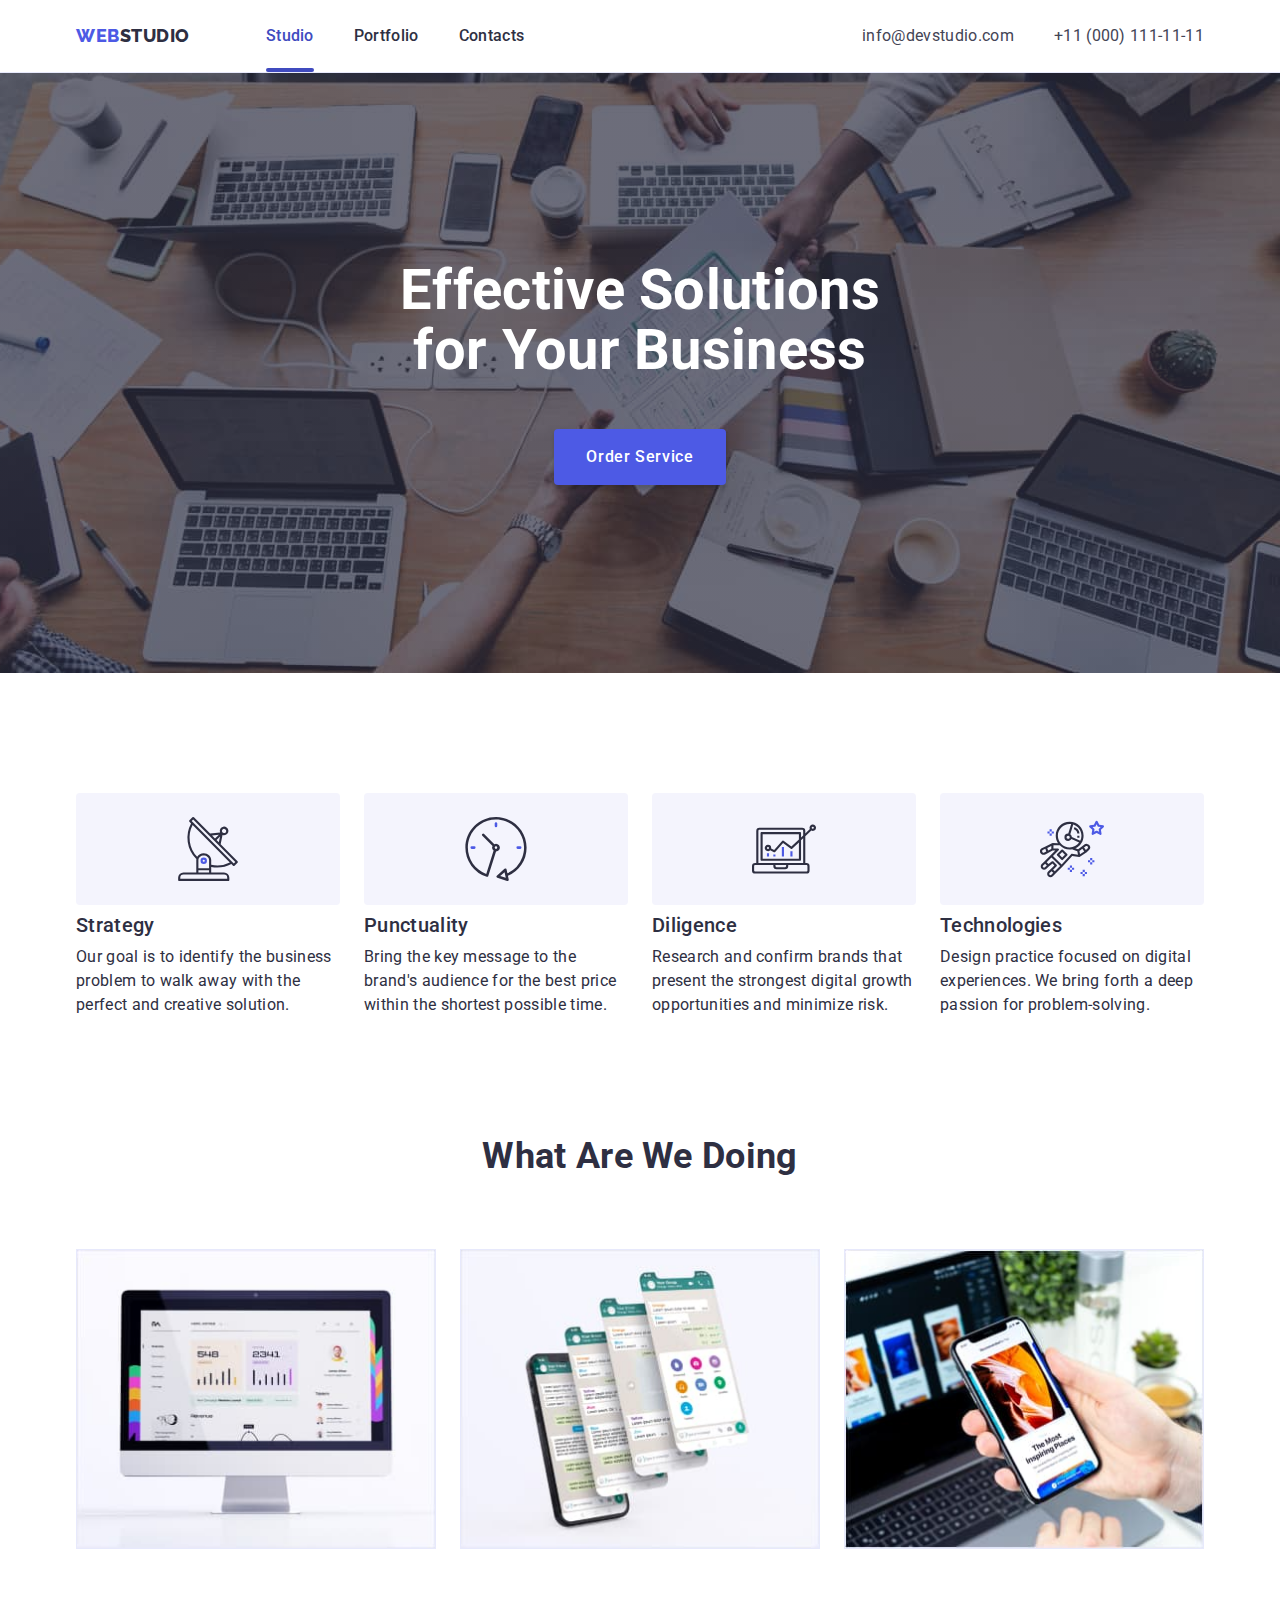
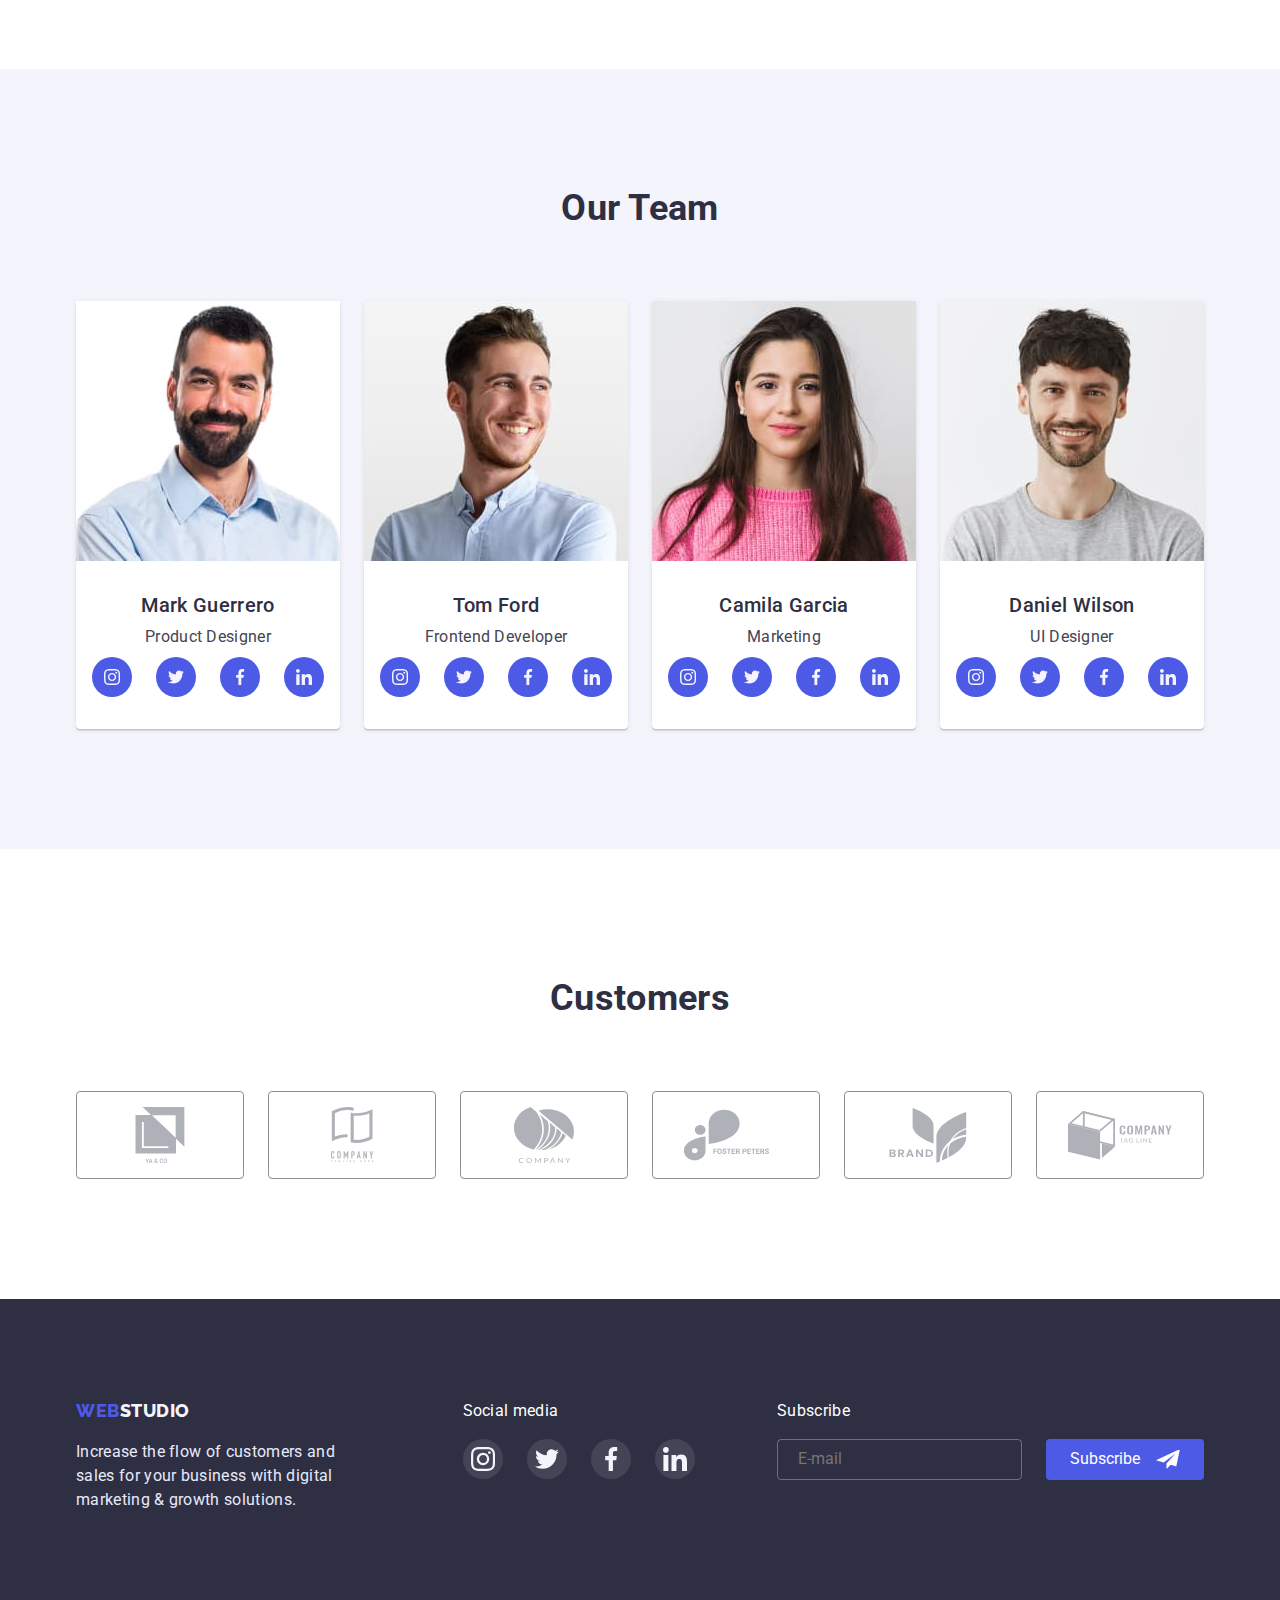
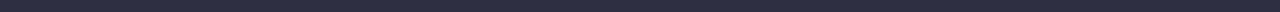
==== index.html @ 774b3bda "add work 6" ====
<!DOCTYPE html>
<html lang="en">
  <head>
    <meta charset="UTF-8" />
    <meta http-equiv="X-UA-Compatible" content="IE=edge" />
    <meta name="viewport" content="width=device-width, initial-scale=1.0" />

    <title>WebStudio</title>

    <link rel="preconnect" href="https://fonts.googleapis.com" />
    <link rel="preconnect" href="https://fonts.gstatic.com" crossorigin />
    <link
      href="https://fonts.googleapis.com/css2?family=Raleway:wght@800&family=Roboto:wght@400;500;700;900&display=swap"
      rel="stylesheet"
    />
    <link
      rel="stylesheet"
      href="https://cdnjs.cloudflare.com/ajax/libs/modern-normalize/1.1.0/modern-normalize.min.css"
    />

    <link rel="stylesheet" href="./css/styles.css" />
  </head>

  <body>
    <!--header-->
    <header class="header-page">
      <div class="container navi">
        <nav class="header-nav">
          <a href="./index.html" class="logo-studio"
            ><span class="logo-web">Web</span>Studio
          </a>

          <ul class="list-cast navigation">
            <li class="nav-item">
              <a href="./index.html" class="site-nav current">Studio</a>
            </li>
            <li class="nav-item">
              <a href="./portfolio.html" class="site-nav">Portfolio</a>
            </li>
            <li class="nav-item"><a href="#" class="site-nav">Contacts</a></li>
          </ul>
        </nav>
        <address class="nav-adress">
          <ul class="list-cast navigation">
            <li class="nav-adress">
              <a href="mailto:info@devstudio.com" class="email-tell"
                >info@devstudio.com</a
              >
            </li>
            <li class="nav-adress">
              <a href="tel:+110001111111" class="email-tell"
                >+11 (000) 111-11-11</a
              >
            </li>
          </ul>
        </address>
      </div>
    </header>
    <!-- Main-->
    <main>
      <!--Section 1-->
      <section class="hero">
        <div class="container">
          <h1 class="title-main-hero">
            Effective Solutions <br />
            for Your Business
          </h1>
          <button type="button" class="but-hero" data-modal-open>
            Order Service
          </button>
        </div>
      </section>

      <!--Section 2-->
      <section class="general">
        <div class="container">
          <h2 class="visually-hidden">Coment fyture</h2>
          <ul class="list-cast general-list">
            <li class="general-item icon-antenna">
              <h3 class="general-info">Strategy</h3>
              <p class="general-paragraph">
                Our goal is to identify the business problem to walk away with
                the perfect and creative solution.
              </p>
            </li>

            <li class="general-item icon-clock">
              <h3 class="general-info">Punctuality</h3>
              <p class="general-paragraph">
                Bring the key message to the brand's audience for the best price
                within the shortest possible time.
              </p>
            </li>

            <li class="general-item icon-diagram">
              <h3 class="general-info">Diligence</h3>
              <p class="general-paragraph">
                Research and confirm brands that present the strongest digital
                growth opportunities and minimize risk.
              </p>
            </li>

            <li class="general-item icon-astronaut">
              <h3 class="general-info">Technologies</h3>
              <p class="general-paragraph">
                Design practice focused on digital experiences. We bring forth a
                deep passion for problem-solving.
              </p>
            </li>
          </ul>
        </div>
      </section>

      <!--Section work 3-->
      <section class="work">
        <div class="container">
          <h2 class="title-section-work">What are we doing</h2>
          <ul class="list-cast work-img">
            <li class="work-item">
              <img
                src="./images/img1.jpg"
                class="section-work-img"
                width="360"
                height="300"
                alt="computer"
              />
            </li>

            <li class="work-item">
              <img
                src="./images/img2.jpg"
                class="section-work-img"
                width="360"
                height="300"
                alt="phone"
              />
            </li>

            <li class="work-item">
              <img
                src="./images/img3.jpg"
                class="section-work-img"
                width="360"
                height="300"
                alt="computer-phone"
              />
            </li>
          </ul>
        </div>
      </section>

      <!--Section 4-->
      <section class="team">
        <div class="container">
          <h2 class="about-team">Our Team</h2>
          <ul class="list-cast about-person">
            <li class="list-person">
              <img
                src="./images/mark.jpg"
                width="264"
                height="260"
                alt="mark"
              />
              <div class="person-name-work">
                <h3 class="title-name">Mark Guerrero</h3>
                <p class="profession">Product Designer</p>
                <ul class="list-cast social-list">
                  <li class="social-item">
                    <a href="#" class="social-link">
                      <svg class="social-icon">
                        <use
                          href="./images/symbol-defs.svg#icon-instagram"
                        ></use>
                      </svg>
                    </a>
                  </li>

                  <li class="social-item">
                    <a href="#" class="social-link">
                      <svg class="social-icon">
                        <use href="./images/symbol-defs.svg#icon-twitter"></use>
                      </svg>
                    </a>
                  </li>

                  <li class="social-item">
                    <a href="#" class="social-link">
                      <svg class="social-icon">
                        <use
                          href="./images/symbol-defs.svg#icon-facebook"
                        ></use>
                      </svg>
                    </a>
                  </li>

                  <li class="social-item">
                    <a href="#" class="social-link">
                      <svg class="social-icon">
                        <use
                          href="./images/symbol-defs.svg#icon-linkedin"
                        ></use>
                      </svg>
                    </a>
                  </li>
                </ul>
              </div>
            </li>

            <li class="list-person">
              <img src="./images/tom.jpg" width="264" height="260" alt="tom" />
              <div class="person-name-work">
                <h3 class="title-name">Tom Ford</h3>
                <p class="profession">Frontend Developer</p>
                <ul class="list-cast social-list">
                  <li class="social-item">
                    <a href="#" class="social-link">
                      <svg class="social-icon">
                        <use
                          href="./images/symbol-defs.svg#icon-instagram"
                        ></use>
                      </svg>
                    </a>
                  </li>

                  <li class="social-item">
                    <a href="#" class="social-link">
                      <svg class="social-icon">
                        <use href="./images/symbol-defs.svg#icon-twitter"></use>
                      </svg>
                    </a>
                  </li>

                  <li class="social-item">
                    <a href="#" class="social-link">
                      <svg class="social-icon">
                        <use
                          href="./images/symbol-defs.svg#icon-facebook"
                        ></use>
                      </svg>
                    </a>
                  </li>

                  <li class="social-item">
                    <a href="#" class="social-link">
                      <svg class="social-icon">
                        <use
                          href="./images/symbol-defs.svg#icon-linkedin"
                        ></use>
                      </svg>
                    </a>
                  </li>
                </ul>
              </div>
            </li>

            <li class="list-person">
              <img
                src="./images/camila.jpg"
                width="264"
                height="260"
                alt="camila"
              />
              <div class="person-name-work">
                <h3 class="title-name">Camila Garcia</h3>
                <p class="profession">Marketing</p>
                <ul class="list-cast social-list">
                  <li class="social-item">
                    <a href="#" class="social-link">
                      <svg class="social-icon">
                        <use
                          href="./images/symbol-defs.svg#icon-instagram"
                        ></use>
                      </svg>
                    </a>
                  </li>

                  <li class="social-item">
                    <a href="#" class="social-link">
                      <svg class="social-icon">
                        <use href="./images/symbol-defs.svg#icon-twitter"></use>
                      </svg>
                    </a>
                  </li>

                  <li class="social-item">
                    <a href="#" class="social-link">
                      <svg class="social-icon">
                        <use
                          href="./images/symbol-defs.svg#icon-facebook"
                        ></use>
                      </svg>
                    </a>
                  </li>

                  <li class="social-item">
                    <a href="#" class="social-link">
                      <svg class="social-icon">
                        <use
                          href="./images/symbol-defs.svg#icon-linkedin"
                        ></use>
                      </svg>
                    </a>
                  </li>
                </ul>
              </div>
            </li>

            <li class="list-person">
              <img
                src="./images/daniel.jpg"
                width="264"
                height="260"
                alt="daniel"
              />
              <div class="person-name-work">
                <h3 class="title-name">Daniel Wilson</h3>
                <p class="profession">UI Designer</p>
                <ul class="list-cast social-list">
                  <li class="social-item">
                    <a href="#" class="social-link">
                      <svg class="social-icon">
                        <use
                          href="./images/symbol-defs.svg#icon-instagram"
                        ></use>
                      </svg>
                    </a>
                  </li>

                  <li class="social-item">
                    <a href="#" class="social-link">
                      <svg class="social-icon">
                        <use href="./images/symbol-defs.svg#icon-twitter"></use>
                      </svg>
                    </a>
                  </li>

                  <li class="social-item">
                    <a href="#" class="social-link">
                      <svg class="social-icon">
                        <use
                          href="./images/symbol-defs.svg#icon-facebook"
                        ></use>
                      </svg>
                    </a>
                  </li>

                  <li class="social-item">
                    <a href="#" class="social-link">
                      <svg class="social-icon">
                        <use
                          href="./images/symbol-defs.svg#icon-linkedin"
                        ></use>
                      </svg>
                    </a>
                  </li>
                </ul>
              </div>
            </li>
          </ul>
        </div>
      </section>
      <!-- Section 5 -->
      <section class="about-customers">
        <div class="container">
          <h2 class="customers">Customers</h2>
          <ul class="list-cast customers-list">
            <li class="customers-list-item">
              <a href="#" class="customers-link">
                <svg class="customers-icon">
                  <use href="./images/symbol-defs.svg#icon-ya-co"></use>
                </svg>
              </a>
            </li>

            <li class="customers-list-item">
              <a href="#" class="customers-link">
                <svg class="customers-icon">
                  <use
                    href="./images/symbol-defs.svg#icon-company-tagline-here"
                  ></use>
                </svg>
              </a>
            </li>

            <li class="customers-list-item">
              <a href="#" class="customers-link">
                <svg class="customers-icon">
                  <use href="./images/symbol-defs.svg#icon-company"></use>
                </svg>
              </a>
            </li>

            <li class="customers-list-item">
              <a href="#" class="customers-link">
                <svg class="customers-icon">
                  <use href="./images/symbol-defs.svg#icon-foster-peters"></use>
                </svg>
              </a>
            </li>

            <li class="customers-list-item">
              <a href="#" class="customers-link">
                <svg class="customers-icon">
                  <use href="./images/symbol-defs.svg#icon-brand"></use>
                </svg>
              </a>
            </li>

            <li class="customers-list-item">
              <a href="#" class="customers-link">
                <svg class="customers-icon">
                  <use
                    href="./images/symbol-defs.svg#icon-company-tag-line"
                  ></use>
                </svg>
              </a>
            </li>
          </ul>
        </div>
      </section>
    </main>

    <!-- Foter-->
    <footer class="fon-foot">
      <div class="container container-foot">
        <div class="foot-content">
          <a href="./index.html" class="logo-studio-lihgt"
            ><span class="logo-web">Web</span>Studio</a
          >
          <p class="text-footer">
            Increase the flow of customers and sales for your business with
            digital marketing & growth solutions.
          </p>
        </div>

        <div class="social-media">
          <p class="foot-media">Social media</p>
          <ul class="list-cast social-list">
            <li class="social-item">
              <a href="#" class="social-link-foot">
                <svg class="social-icon icon-foot">
                  <use href="./images/symbol-defs.svg#icon-instagram"></use>
                </svg>
              </a>
            </li>

            <li class="social-item">
              <a href="#" class="social-link-foot">
                <svg class="social-icon icon-foot">
                  <use href="./images/symbol-defs.svg#icon-twitter"></use>
                </svg>
              </a>
            </li>

            <li class="social-item">
              <a href="#" class="social-link-foot">
                <svg class="social-icon icon-foot">
                  <use href="./images/symbol-defs.svg#icon-facebook"></use>
                </svg>
              </a>
            </li>

            <li class="social-item">
              <a href="#" class="social-link-foot">
                <svg class="social-icon icon-foot">
                  <use href="./images/symbol-defs.svg#icon-linkedin"></use>
                </svg>
              </a>
            </li>
          </ul>
        </div>
        <div class="foo-subscibe">
          <p class="foot-media">Subscribe</p>
          <form class="form-foot js-speaker-form">
            <div class="for-foot">
              <label for="mail"></label>
              <input
                type="text"
                name="Subscribe"
                id="mail"
                placeholder="E-mail"
              />
            </div>
            <button type="submit" class="but-subscribe">
              Subscribe
              <svg class="icon-subscribe">
                <use href="./images/symbol-defs.svg#icon-subscribe"></use>
              </svg>
            </button>
          </form>
          <div class="foot-button"></div>
        </div>
      </div>
    </footer>

    <!-- Modal window -->

    <div class="backdrop is-hidden" data-modal>
      <div class="modal">
        <button class="modal-close" type="button" data-modal-close>
          <svg class="icon-close" width="8px" height="8px">
            <use href="./images/symbol-defs.svg#icon-close"></use>
          </svg>
        </button>
        <p class="modal-title">Leave your contacts and we will call you back</p>
        <form class="js-speaker-form form">
          <div class="form-desing">
            <div class="form-fild">
              <label for="user-name">Name</label>
              <input
                type="text"
                name="name"
                id="user-name"
                class="form-input"
                placeholder=" "
              />
              <svg class="icon-modal" width="18px" height="24px">
                <use href="./images/symbol-defs.svg#icon-person"></use>
              </svg>
            </div>

            <div class="form-fild">
              <label for="user-phone">Phone</label>
              <input
                type="tell"
                name="tell"
                id="user-phone"
                class="form-input"
                autocomplete=""
                placeholder=" "
              />
              <svg class="icon-modal" width="18px" height="24px">
                <use href="./images/symbol-defs.svg#icon-phone"></use>
              </svg>
            </div>

            <div class="form-fild">
              <label for="user-email">Email</label>
              <input
                type="email"
                name="email"
                id="user-email"
                class="form-input"
                placeholder=" "
              />
              <svg class="icon-modal" width="18px" heigth="24px">
                <use href="./images/symbol-defs.svg#icon-email"></use>
              </svg>
            </div>

            <div class="form-fild">
              <label for="coment">Comment</label>
              <textarea
                name="coments"
                id="coment"
                rows="10"
                placeholder="Text input"
              ></textarea>
            </div>
          </div>

          <div class="chekbox-policy">
            <input
              class="checkbox"
              type="checkbox"
              name="consent-policy"
              value="css"
              id="privacy-policy"
            />
            <label class="privacy-policy-item" for="privacy-policy"
              >I accept the terms and conditions of the
              <a href="#" class="link-policy">Privacy Policy</a>
            </label>
          </div>

          <button type="submit " class="but-modal-send">Send</button>
        </form>
      </div>
    </div>

    <script src="./js/modal.js"></script>

    <script>
      (() => {
        document
          .querySelector('.js-speaker-form')
          .addEventListener('submit', e => {
            e.preventDefault();

            new FormData(e.currentTarget).forEach((value, name) =>
              console.log(`${name}: ${value}`)
            );
          });
      })();
    </script>
  </body>
</html>
---- css/styles.css ----
:root {
  /* color palitre */

  --clr-backgraund-main: #ffffff;
  --clr-primary: #2e2f42;
  --crl-secondary: #434455;
  --clr-primary-brand: #4d5ae5;
  --clr-liht: #ffffff;
  --clr-underline: rgba(0, 0, 0, 0.15);
  --clr-text-footer: #e7e9fc;
  /* secondary page */
  --clr-filtr-beck: #f4f4fd;
  --clr-bord-beck: #e7e9fc;
  --clr-hove-beck: #404bbf;
  --clr-hove-media: #31d0aa;
  --clr-icon: #afb1b8;
  --clr-gradiet-hero: rgba(46, 47, 66, 0.7);
  --clr-color-media-icon: rgba(255, 255, 255, 0.1);
  --clr-gusromer-border: #8e8f99;
  --clr-backdrop: rgba(46, 47, 66, 0.4);
  --clr-placehold: rgba(117, 117, 117, 0.5);
  --clr-label: #8e8f99;
  --clr-checkbox: #757575;
}
body {
  background-color: var(--clr-backgraund-main);
  font-family: Roboto, sans-serif;
  font-size: 16px;

  letter-spacing: 0.02em;
  line-height: 1.5;

  color: var(--clr-primary);
}
h1,
h2,
h3,
h4,
h5,
h6,
ul,
ol,
p {
  margin: 0;
  padding: 0;
}

.list-cast {
  list-style-type: none;
  flex-wrap: wrap;
}
.container {
  max-width: 1158px;
  margin-left: auto;
  margin-right: auto;
  padding-left: 15px;
  padding-right: 15px;
}
img {
  display: block;
  max-width: 100%;
  height: auto;
}

/* оформлення лого HEADER */
.header-page {
  border-bottom: 1px solid var(--clr-text-footer);
}

.header-nav {
  display: flex;
  align-items: center;
}
.navi {
  justify-content: space-between;
  display: flex;
  flex-wrap: wrap;
}

.logo-studio {
  margin-right: 76px;
  font-family: 'Raleway', sans-serif;
  font-weight: 800;
  font-size: 18px;
  line-height: 1.33;

  letter-spacing: 0.03em;

  color: var(--clr-primary);

  text-decoration-line: none;
  text-transform: uppercase;
}
.logo-web {
  color: var(--clr-primary-brand);
}
.navigation {
  display: flex;
  gap: 40px;
}

.site-nav {
  display: block;
  padding-top: 24px;
  padding-bottom: 24px;

  font-weight: 500;
  position: relative;

  color: var(--clr-primary);
  text-decoration-line: none;

  transition: color 250ms cubic-bezier(0.4, 0, 0.2, 1);
}

.site-nav:hover,
.site-nav:focus {
  color: var(--clr-hove-beck);
}

/* активна ссилка(сторінки) */

.site-nav.current {
  position: relative;
  color: var(--clr-hove-beck);
}
.site-nav.current::after {
  content: '';

  position: absolute;
  display: block;
  width: 100%;
  height: 4px;
  left: 0;
  bottom: 0;
  border-radius: 2px;
  background-color: var(--clr-hove-beck);
}

.email-tell {
  padding-top: 24px;
  padding-bottom: 24px;
  display: block;

  font-style: normal;
  color: var(--crl-secondary);
  text-decoration-line: none;

  transition: color 250ms cubic-bezier(0.4, 0, 0.2, 1);
}
.email-tell:hover,
.email-tell:focus {
  color: var(--clr-hove-beck);
}

/* Section 1 hero  */
.hero {
  padding-top: 188px;
  padding-bottom: 188px;

  max-width: 1440px;
  height: 600px;
  margin-left: auto;
  margin-right: auto;

  text-align: center;
  background-color: var(--clr-primary);
  background-image: Linear-gradient(
      to right,
      var(--clr-gradiet-hero),
      var(--clr-gradiet-hero)
    ),
    url(../images/people-office.jpg);

  background-size: cover;
  background-repeat: no-repeat;
  background-position: center;
}

.title-main-hero {
  margin-bottom: 48px;

  font-size: 56px;
  line-height: 1.07;

  color: var(--clr-liht);
}

.but-hero {
  padding: 16px 32px;

  font-family: inherit;
  font-weight: 500;
  font-size: 16px;
  line-height: 1.5;
  letter-spacing: 0.04em;
  min-width: 169px;

  color: var(--clr-liht);
  background-color: var(--clr-primary-brand);

  box-shadow: 0px 4px 4px var(--clr-underline);
  border-radius: 4px;

  border: none;
  cursor: pointer;

  transition: background-color 250ms cubic-bezier(0.4, 0, 0.2, 1);
}
.but-hero:hover,
.but-hero:focus {
  background-color: var(--clr-hove-beck);
}
/* section 2 (h2) secondary  page section 1  (h1)  */
.general {
  padding-top: 120px;
  padding-bottom: 120px;
}
.general-list {
  display: flex;
  flex-wrap: wrap;
  gap: 24px;
}
.general-item {
  flex-basis: calc((100% - 3 * 24px) / 4);
}

.general-item::before {
  content: '';
  margin-bottom: 8px;
  display: block;
  height: 112px;

  background-size: contain;
  background-repeat: no-repeat;
  background-position: center;
  border-radius: 4px;

  background-color: var(--clr-filtr-beck);
}
.icon-antenna::before {
  background-size: 64px;
  background-image: url(../images/antenna.svg);
}
.icon-clock::before {
  background-size: 64px;
  background-image: url(../images/clock.svg);
}
.icon-diagram::before {
  background-size: 64px;
  background-image: url(../images/diagram.svg);
}
.icon-astronaut::before {
  background-size: 64px;
  background-image: url(../images/astronaut.svg);
}

.visually-hidden {
  position: absolute;
  width: 1px;
  height: 1px;
  margin: -1px;
  border: 0;
  padding: 0;
  white-space: nowrap;
  clip-path: inset(100%);
  clip: rect(0 0 0 0);
  overflow: hidden;
}

.general-info {
  font-weight: 500;
  font-size: 20px;
  line-height: 1.2;

  margin: 0;
}
.general-paragraph {
  margin-top: 8px;
}
/* cection work 3  */
.work {
  padding-bottom: 120px;
}
.title-section-work {
  margin-bottom: 72px;

  font-size: 36px;
  line-height: 1.11;

  text-align: center;
  text-transform: capitalize;

  color: var(--clr-primary);
}

.work-item {
  flex-basis: calc((100% - 2 * 24px) / 3);
}
.section-work-img {
  border: 1px solid var(--clr-text-footer);
}
.work-img {
  gap: 24px;
  display: flex;
}
/* section 4 Our team */
.team {
  padding-top: 120px;
  padding-bottom: 120px;
  background-color: var(--clr-filtr-beck);
}

.list-person {
  border-radius: 0px 0px 4px 4px;
  flex-basis: calc((100% - 3 * 24px) / 4);
  background-color: var(--clr-liht);

  box-shadow: 0px 1px 6px rgba(46, 47, 66, 0.08),
    0px 1px 1px rgba(46, 47, 66, 0.16), 0px 2px 1px rgba(46, 47, 66, 0.08);
}
.about-person {
  flex-wrap: wrap;
  display: flex;
  gap: 24px;
}
.about-team {
  margin-bottom: 72px;

  font-size: 36px;
  line-height: 1.11;

  text-align: center;
  text-transform: capitalize;

  color: var(--clr-primary);
}
.person-name-work {
  padding-top: 32px;
  padding-bottom: 32px;
}
.title-name {
  margin-bottom: 8px;
  font-weight: 500;
  font-size: 20px;
  line-height: 1.2;

  text-align: center;

  color: var(--clr-primary);
}
/* social icon */
.social-list {
  display: flex;
  align-items: center;
  justify-content: center;
  gap: 24px;

  margin-top: 8px;
}
.social-item {
  width: 40px;
  height: 40px;
}

.social-link {
  display: flex;
  align-items: center;
  justify-content: center;
  width: 100%;
  height: 100%;

  background-color: var(--clr-primary-brand);
  border-radius: 50%;
  background-size: contain;
  background-position: center;

  transition: background-color 250ms cubic-bezier(0.4, 0, 0.2, 1);
}
.social-link:hover,
.social-link:focus {
  background-color: var(--clr-hove-beck);

  animation: shake 2s;
}

@keyframes shake {
  0%,
  50%,
  100% {
    transform: rotate(0deg);
  }

  10%,
  30% {
    transform: rotate(-10deg);
  }

  20%,
  40% {
    transform: rotate(10deg);
  }
}

.social-icon {
  width: 16px;
  height: 16px;
  fill: var(--clr-filtr-beck);
}

.profession {
  margin: 0;
  text-align: center;

  color: var(--crl-secondary);
}
/* Section 5 */
.about-customers {
  padding-top: 130px;
  padding-bottom: 120px;
}
.customers {
  margin-bottom: 72px;

  font-size: 36px;
  line-height: 1.11;

  text-align: center;
  text-transform: capitalize;

  color: var(--clr-primary);
}
.customers-list {
  display: flex;
  flex-wrap: wrap;
  gap: 24px;
}
.customers-list-item {
  width: 168px;
  height: 88px;
}

.customers-link {
  display: flex;
  align-items: center;
  justify-content: center;
  width: 100%;
  height: 100%;

  border: 1px solid var(--clr-gusromer-border);
  border-radius: 4px;

  fill: var(--clr-icon);

  transition: fill 250ms cubic-bezier(0.4, 0, 0.2, 1),
    border 250ms cubic-bezier(0.4, 0, 0.2, 1);
}
.customers-link:hover,
.customers-link:focus {
  fill: var(--clr-hove-beck);
  border: 1px solid var(--clr-hove-beck);
}

.customers-icon {
  width: 104px;
  height: 56px;
}

/* Footer */

.fon-foot {
  padding-top: 100px;
  padding-bottom: 100px;
  background-color: var(--clr-primary);
}
.container-foot {
  display: flex;
  justify-content: space-between;
}
.logo-studio-lihgt {
  display: inline-block;
  font-family: 'Raleway', sans-serif;
  font-weight: 800;
  font-size: 18px;
  line-height: 1.33;

  letter-spacing: 0.03em;

  color: var(--clr-primary);
  text-decoration-line: none;
  text-transform: uppercase;
  color: var(--clr-filtr-beck);
}
.foot-content {
  width: 264px;
}
.text-footer {
  margin-top: 16px;

  color: var(--clr-text-footer);
}
.social-media {
  margin-left: 120px;
}
.foot-media {
  color: var(--clr-liht);
  margin-bottom: 16px;
}
.social-link-foot {
  display: flex;
  align-items: center;
  justify-content: center;
  width: 100%;
  height: 100%;

  background-color: var(--clr-color-media-icon);
  border-radius: 50%;
  background-size: contain;
  background-position: center;

  transition: background-color 250ms cubic-bezier(0.4, 0, 0.2, 1);
}
.social-link-foot:hover,
.social-link-foot:focus {
  background-color: var(--clr-hove-media);

  animation: shake 2s;
}
.icon-foot {
  width: 24px;
  height: 24px;
}
.form-foot {
  display: flex;
}
.form-foot input {
  padding: 10px 20px;
  border: 1px solid rgba(255, 255, 255, 0.3);
  color: var(--clr-liht);
  border-radius: 4px;
  background-color: inherit;
}
.foo-subscibe {
  margin-left: 80px;
}
.but-subscribe {
  margin-left: 24px;
  display: flex;
  flex-direction: row;
  justify-content: center;
  align-items: center;

  padding: 8px 24px;
  color: var(--clr-liht);
  background-color: var(--clr-primary-brand);
  border-radius: 4px;
  cursor: pointer;
  border: none;
}
.foot-button {
}
.icon-subscribe {
  width: 24px;
  height: 24px;
  margin-left: 16px;
  fill: var(--clr-liht);
}

/* Portfolio secondary page */

.card-app {
  padding-top: 96px;
  padding-bottom: 120px;
}
.list-filtr {
  margin-bottom: 72px;
  display: flex;

  justify-content: center;
  gap: 24px;
}
.but-filtr {
  padding: 12px 24px;
  font-family: inherit;
  font-weight: 500;
  font-size: 16px;
  line-height: 1.5;

  text-align: center;
  letter-spacing: 0.04em;

  color: var(--clr-primary-brand);
  background-color: var(--clr-filtr-beck);

  border: 1px solid var(--clr-bord-beck);
  border-radius: 4px;
  cursor: pointer;

  transition: background-color 250ms cubic-bezier(0.4, 0, 0.2, 1),
    color 250ms cubic-bezier(0.4, 0, 0.2, 1),
    box-shadow 250ms cubic-bezier(0.4, 0, 0.2, 1);
}
.but-filtr:hover,
.but-filtr:focus {
  color: var(--clr-liht);
  background-color: var(--clr-hove-beck);
  box-shadow: 0px 3px 1px rgba(0, 0, 0, 0.1), 0px 2px 1px rgba(0, 0, 0, 0.08),
    0px 2px 2px rgba(0, 0, 0, 0.12);
}
.list-app {
  margin-right: -24px;
  margin-bottom: -48px;

  display: flex;
  flex-wrap: wrap;
}
.item-app {
  margin-right: 24px;
  margin-bottom: 48px;

  flex-basis: calc((100% - 3 * 24px) / 3);

  transition: box-shadow 250ms cubic-bezier(0.4, 0, 0.2, 1);
}
.item-app:hover,
.item-app:focus {
  box-shadow: 0px 1px 6px rgba(46, 47, 66, 0.08),
    0px 1px 1px rgba(46, 47, 66, 0.16), 0px 2px 1px rgba(46, 47, 66, 0.08);
}
.app-image {
  position: relative;
  overflow: hidden;
}
.description-app {
  padding: 40px 32px;
  text-align: center;
  top: 0;
  left: 0;
  width: 100%;
  height: 100%;
  transform: translateY(100%);

  color: var(--clr-filtr-beck);
  background-color: var(--clr-primary-brand);
  position: absolute;

  transition: transform 250ms;
}
.item-app:hover .description-app {
  transform: translateY(0);
}
.emphasis-title-app {
  text-decoration-line: none;
}
.list-app-item {
  padding: 32px 0 32px 16px;
  border: 1px solid var(--clr-bord-beck);
}
.title-app {
  margin-bottom: 8px;
  font-weight: 500;
  font-size: 20px;
  line-height: 1.2;

  color: var(--clr-primary);
}
.name-app {
  color: var(--crl-secondary);
  margin: 0;
}

/* Modal window */

.backdrop {
  position: fixed;
  top: 0;
  left: 0;
  display: flex;
  align-items: center;
  justify-content: center;
  width: 100%;
  height: 100%;
  padding: 12px 0px;

  background-color: var(--clr-backdrop);

  transition: opacity 250ms, visibility 250ms;
}
.modal {
  position: relative;
  overflow: auto;

  width: 100%;
  height: 100%;
  max-width: 408px;
  max-height: 584px;
  background-color: var(--clr-liht);

  transition: transform 250ms;
}
.backdrop.is-hidden {
  opacity: 0;
  visibility: hidden;
  pointer-events: none;
}
.backdrop.is-hidden .modal {
  transform: scale(0);
}
.modal-close {
  position: absolute;

  display: flex;
  align-items: center;
  justify-content: center;

  width: 24px;
  height: 24px;

  top: 24px;
  right: 24px;

  cursor: pointer;

  border: 1px solid rgba(0, 0, 0, 0.1);
  border-radius: 50%;

  background-color: var(--clr-bord-beck);
  background-size: contain;
  background-position: center;
  background-repeat: no-repeat;

  transition: fill 250ms cubic-bezier(0.4, 0, 0.2, 1),
    background-color 250ms cubic-bezier(0.4, 0, 0.2, 1);
}
.modal-close:hover {
  fill: var(--clr-liht);
  background-color: var(--clr-hove-beck);
}
.icon-close {
  width: 8px;
  height: 8px;
}
.modal-title {
  margin-top: 72px;
  margin-bottom: 8px;
  font-weight: 500;

  text-align: center;
}
textarea {
  width: 100%px;
  height: 138px;
  resize: none;
}
.form {
}
.form-desing {
  padding: 0px 24px 0px 24px;

  width: 100%;
  height: 100%;
  row-gap: 8px;
}

.form-fild {
  position: relative;
  display: flex;
  flex-direction: column;
}

.form-fild label {
  margin-bottom: 4px;

  letter-spacing: 0.04em;

  color: var(--clr-label);
}

.form-fild input {
  margin-bottom: 4px;
  padding: 10px 35px;

  border: 1px solid rgba(33, 33, 33, 0.2);
  border-radius: 4px;
}

.icon-modal {
  top: 50%;
  margin-top: 11px;
  margin-left: 16px;
  width: 18px;
  height: 24px;
  position: absolute;
  transform: translateY(-50%);
  fill: var(--clr-primary);
}
/* .form-fild input:focus + label {
  background-color: #31d0aa;
  border: 1px solid var(--clr-hove-beck);
} */
/* .form-fild input:not(:placeholder-shown) {
  background-color: #31d0aa;
  border: 1px solid var(--clr-hove-beck);
} */
/* .form-fild > input:focus {
  background-color: #31d0aa;
  border: 1px solid var(--clr-hove-beck);
} */
.form-input:focus + .icon-modal {
  fill: var(--clr-hove-beck);
}
.form-fild textarea {
  border: 1px solid rgba(33, 33, 33, 0.2);
  border-radius: 4px;
}
.form-fild textarea::placeholder {
  padding-top: 8px;
  padding-left: 16px;

  font-size: 12px;

  line-height: 1.17;

  letter-spacing: 0.04em;

  color: var(--clr-placehold);
}
.form label {
  display: block;
}
.chekbox-policy {
  margin-top: 12px;
  margin-bottom: 24px;
  justify-content: center;
  display: flex;
}
.chekbox-policy label {
  font-size: 12px;
  line-height: 1.17px;

  letter-spacing: 0.04em;

  color: var(--clr-checkbox);
}
.checkbox {
  -webkit-appearance: none;
  -moz-appearance: none;
  appearance: none;
  position: absolute;
}
.privacy-policy-item::before {
  content: ' ';
  display: inline-block;
  width: 16px;
  height: 16px;
  border: 1.25px solid #2e2f42;
  border-radius: 2px;
  margin-right: 8px;
}
.checkbox:checked + .privacy-policy-item::before {
  background-image: url(../images/click.svg);
}
.link-policy {
  font-size: 12px;
  line-height: 1.17;

  letter-spacing: 0.04em;

  color: var(--clr-primary-brand);
}
.but-modal-send {
  margin-right: auto;
  margin-left: auto;
  margin-bottom: 24px;

  display: flex;

  align-items: center;
  justify-content: center;
  padding: 16px 32px;

  width: 169px;
  height: 56px;
  color: var(--clr-liht);
  border: none;
  background-color: var(--clr-primary-brand);
  box-shadow: 0px 4px 4px rgba(0, 0, 0, 0.15);
  border-radius: 4px;

  cursor: pointer;
}
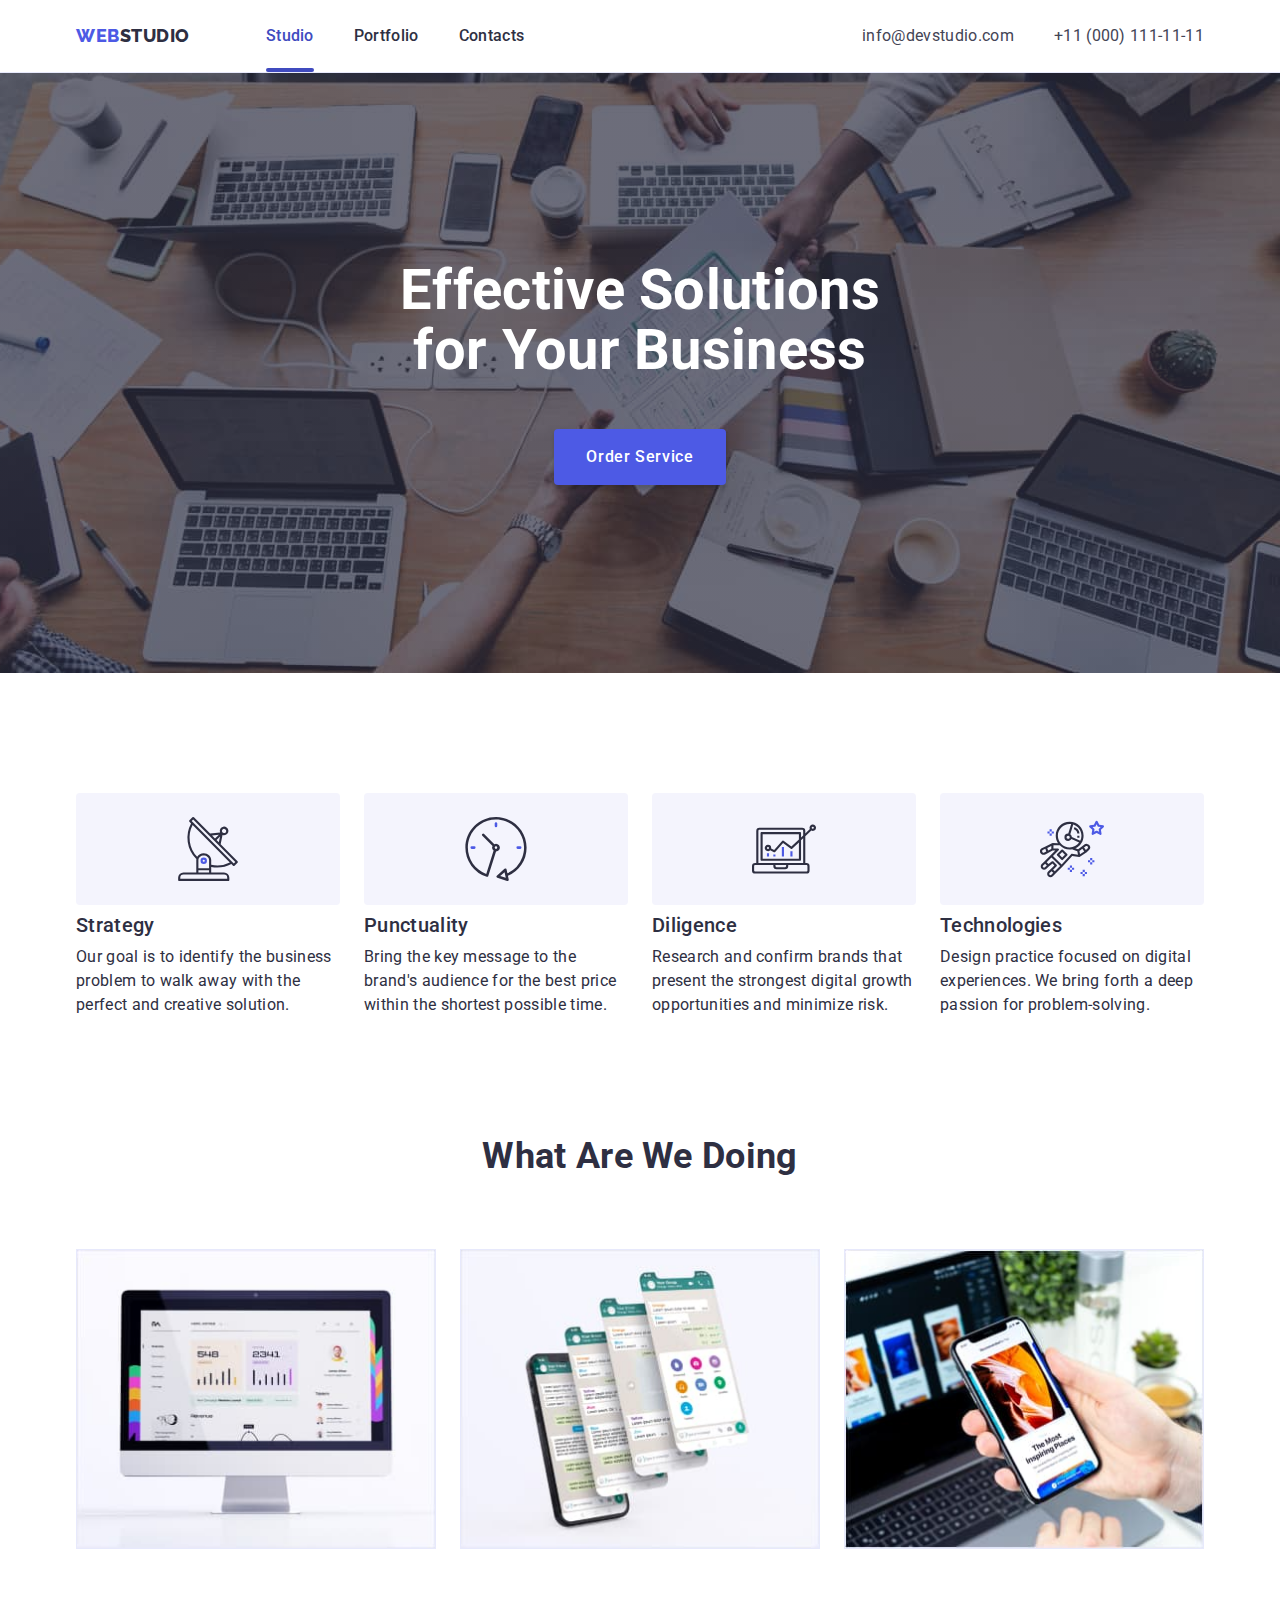
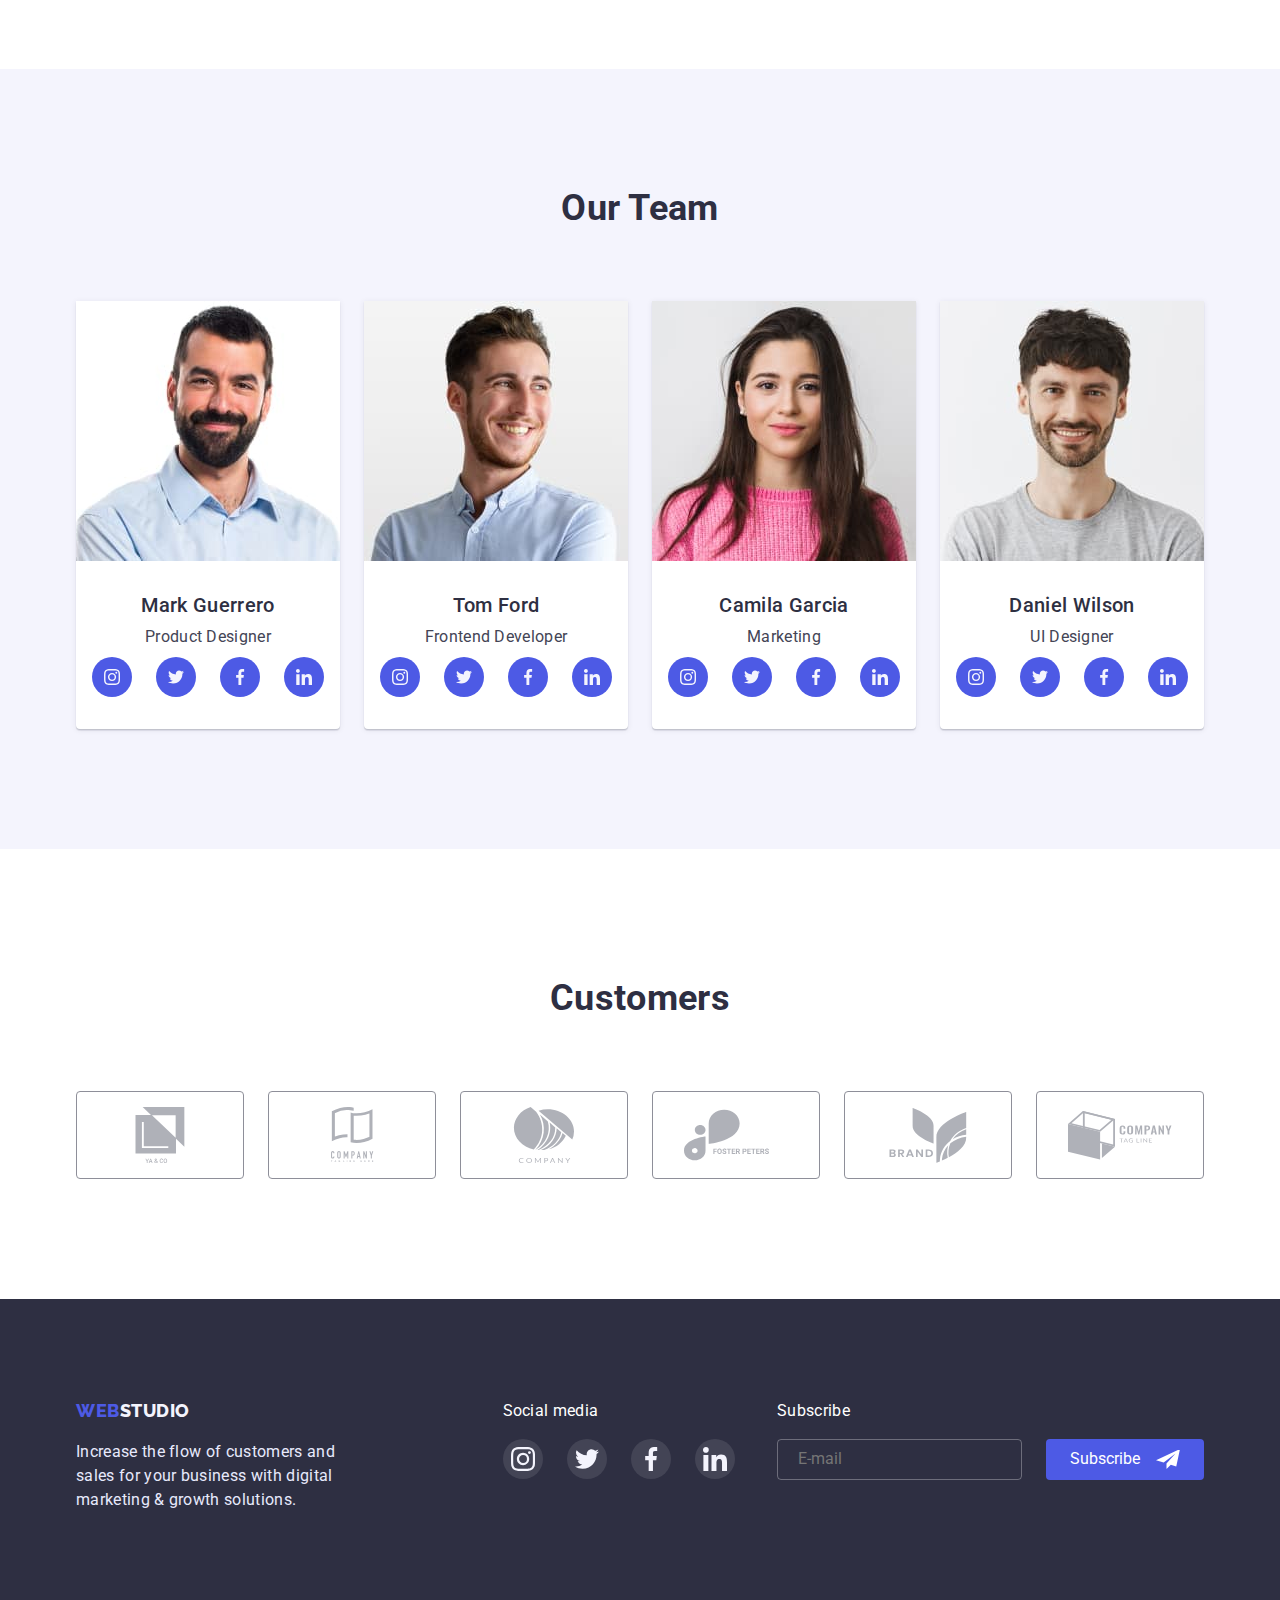
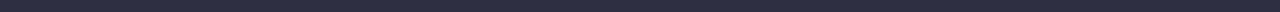
==== commit a2e94dc0: "поправки" ====
--- a/index.html
+++ b/index.html
@@ -479,6 +479,7 @@
                 name="Subscribe"
                 id="mail"
                 placeholder="E-mail"
+                required
               />
             </div>
             <button type="submit" class="but-subscribe">
@@ -488,7 +489,6 @@
               </svg>
             </button>
           </form>
-          <div class="foot-button"></div>
         </div>
       </div>
     </footer>
@@ -506,13 +506,15 @@
         <form class="js-speaker-form form">
           <div class="form-desing">
             <div class="form-fild">
-              <label for="user-name">Name</label>
+              <label for="user-name" class="form-label-desing">Name</label>
               <input
                 type="text"
                 name="name"
                 id="user-name"
                 class="form-input"
                 placeholder=" "
+                required
+                minlength="2"
               />
               <svg class="icon-modal" width="18px" height="24px">
                 <use href="./images/symbol-defs.svg#icon-person"></use>
@@ -520,14 +522,16 @@
             </div>
 
             <div class="form-fild">
-              <label for="user-phone">Phone</label>
+              <label for="user-phone" class="form-label-desing">Phone</label>
               <input
-                type="tell"
+                type="tel"
                 name="tell"
                 id="user-phone"
                 class="form-input"
-                autocomplete=""
+                autocomplete="on"
                 placeholder=" "
+                required
+                min="12"
               />
               <svg class="icon-modal" width="18px" height="24px">
                 <use href="./images/symbol-defs.svg#icon-phone"></use>
@@ -535,21 +539,22 @@
             </div>
 
             <div class="form-fild">
-              <label for="user-email">Email</label>
+              <label for="user-email" class="form-label-desing">Email</label>
               <input
                 type="email"
                 name="email"
                 id="user-email"
                 class="form-input"
                 placeholder=" "
-              />
-              <svg class="icon-modal" width="18px" heigth="24px">
+                required
+              />
+              <svg class="icon-modal" width="18px" height="24px">
                 <use href="./images/symbol-defs.svg#icon-email"></use>
               </svg>
             </div>
 
             <div class="form-fild">
-              <label for="coment">Comment</label>
+              <label for="coment" class="form-label-desing">Comment</label>
               <textarea
                 name="coments"
                 id="coment"
@@ -566,6 +571,8 @@
               name="consent-policy"
               value="css"
               id="privacy-policy"
+              required
+              checked
             />
             <label class="privacy-policy-item" for="privacy-policy"
               >I accept the terms and conditions of the
@@ -573,7 +580,7 @@
             </label>
           </div>
 
-          <button type="submit " class="but-modal-send">Send</button>
+          <button type="submit" class="but-modal-send">Send</button>
         </form>
       </div>
     </div>
--- a/css/styles.css
+++ b/css/styles.css
@@ -540,9 +540,7 @@
   border-radius: 4px;
   background-color: inherit;
 }
-.foo-subscibe {
-  margin-left: 80px;
-}
+
 .but-subscribe {
   margin-left: 24px;
   display: flex;
@@ -550,22 +548,33 @@
   justify-content: center;
   align-items: center;
 
+  gap: 16px;
   padding: 8px 24px;
   color: var(--clr-liht);
   background-color: var(--clr-primary-brand);
   border-radius: 4px;
+  transition: background-color 250ms cubic-bezier(0.4, 0, 0.2, 1);
+
   cursor: pointer;
   border: none;
+}
+.but-subscribe:hover,
+.but-subscribe:focus {
+  background-color: var(--clr-hove-beck);
 }
 .foot-button {
 }
 .icon-subscribe {
   width: 24px;
   height: 24px;
-  margin-left: 16px;
+
   fill: var(--clr-liht);
 }
 
+.but-subscribe:hover > .icon-subscribe,
+.but-subscribe:focus > .icon-subscribe {
+  animation: shake 2s;
+}
 /* Portfolio secondary page */
 
 .card-app {
@@ -694,6 +703,8 @@
   height: 100%;
   max-width: 408px;
   max-height: 584px;
+  padding: 72px 24px 24px;
+
   background-color: var(--clr-liht);
 
   transition: transform 250ms;
@@ -741,7 +752,6 @@
   height: 8px;
 }
 .modal-title {
-  margin-top: 72px;
   margin-bottom: 8px;
   font-weight: 500;
 
@@ -749,14 +759,11 @@
 }
 textarea {
   width: 100%px;
-  height: 138px;
+  height: 120px;
   resize: none;
 }
-.form {
-}
+
 .form-desing {
-  padding: 0px 24px 0px 24px;
-
   width: 100%;
   height: 100%;
   row-gap: 8px;
@@ -778,21 +785,25 @@
 
 .form-fild input {
   margin-bottom: 4px;
-  padding: 10px 35px;
+  padding: 0 40px;
+  height: 40px;
 
   border: 1px solid rgba(33, 33, 33, 0.2);
   border-radius: 4px;
+  outline: none;
 }
 
 .icon-modal {
   top: 50%;
-  margin-top: 11px;
+  margin-top: 8px;
   margin-left: 16px;
   width: 18px;
   height: 24px;
   position: absolute;
   transform: translateY(-50%);
   fill: var(--clr-primary);
+  transition: fill 250ms cubic-bezier(0.4, 0, 0.2, 1),
+    border 250ms cubic-bezier(0.4, 0, 0.2, 1);
 }
 /* .form-fild input:focus + label {
   background-color: #31d0aa;
@@ -802,17 +813,24 @@
   background-color: #31d0aa;
   border: 1px solid var(--clr-hove-beck);
 } */
-/* .form-fild > input:focus {
-  background-color: #31d0aa;
+.form-fild > input:focus {
   border: 1px solid var(--clr-hove-beck);
-} */
+}
+
 .form-input:focus + .icon-modal {
   fill: var(--clr-hove-beck);
+  border-radius: 4px;
 }
 .form-fild textarea {
+  outline: none;
   border: 1px solid rgba(33, 33, 33, 0.2);
   border-radius: 4px;
 }
+.form-fild textarea:focus {
+  border: 1px solid var(--clr-hove-beck);
+  border-radius: 4px;
+}
+
 .form-fild textarea::placeholder {
   padding-top: 8px;
   padding-left: 16px;
@@ -825,30 +843,50 @@
 
   color: var(--clr-placehold);
 }
-.form label {
-  display: block;
+.form-label-desing {
+  font-size: 12px;
+  line-height: 1.17;
+
+  letter-spacing: 0.01em;
+
+  color: var(--clr-gusromer-border);
 }
 .chekbox-policy {
   margin-top: 12px;
   margin-bottom: 24px;
   justify-content: center;
   display: flex;
+  align-items: center;
+  justify-content: center;
 }
 .chekbox-policy label {
+  position: relative;
+
   font-size: 12px;
   line-height: 1.17px;
 
   letter-spacing: 0.04em;
 
   color: var(--clr-checkbox);
-}
+
+  cursor: pointer;
+
+  transition: background-color 250ms cubic-bezier(0.4, 0, 0.2, 1),
+    background-image 250ms cubic-bezier(0.4, 0, 0.2, 1);
+}
+
 .checkbox {
   -webkit-appearance: none;
   -moz-appearance: none;
   appearance: none;
   position: absolute;
 }
+
 .privacy-policy-item::before {
+  position: absolute;
+  top: -2px;
+  left: -21px;
+
   content: ' ';
   display: inline-block;
   width: 16px;
@@ -858,7 +896,11 @@
   margin-right: 8px;
 }
 .checkbox:checked + .privacy-policy-item::before {
-  background-image: url(../images/click.svg);
+  background-color: var(--clr-hove-beck);
+  background-image: url(../images/vector.svg);
+
+  background-position: center;
+  background-repeat: no-repeat;
 }
 .link-policy {
   font-size: 12px;
@@ -869,11 +911,10 @@
   color: var(--clr-primary-brand);
 }
 .but-modal-send {
+  display: flex;
+
   margin-right: auto;
   margin-left: auto;
-  margin-bottom: 24px;
-
-  display: flex;
 
   align-items: center;
   justify-content: center;
@@ -887,5 +928,11 @@
   box-shadow: 0px 4px 4px rgba(0, 0, 0, 0.15);
   border-radius: 4px;
 
+  transition: background-color 250ms cubic-bezier(0.4, 0, 0.2, 1);
+
   cursor: pointer;
 }
+.but-modal-send:hover,
+.but-modal-send:focus {
+  background-color: var(--clr-hove-beck);
+}
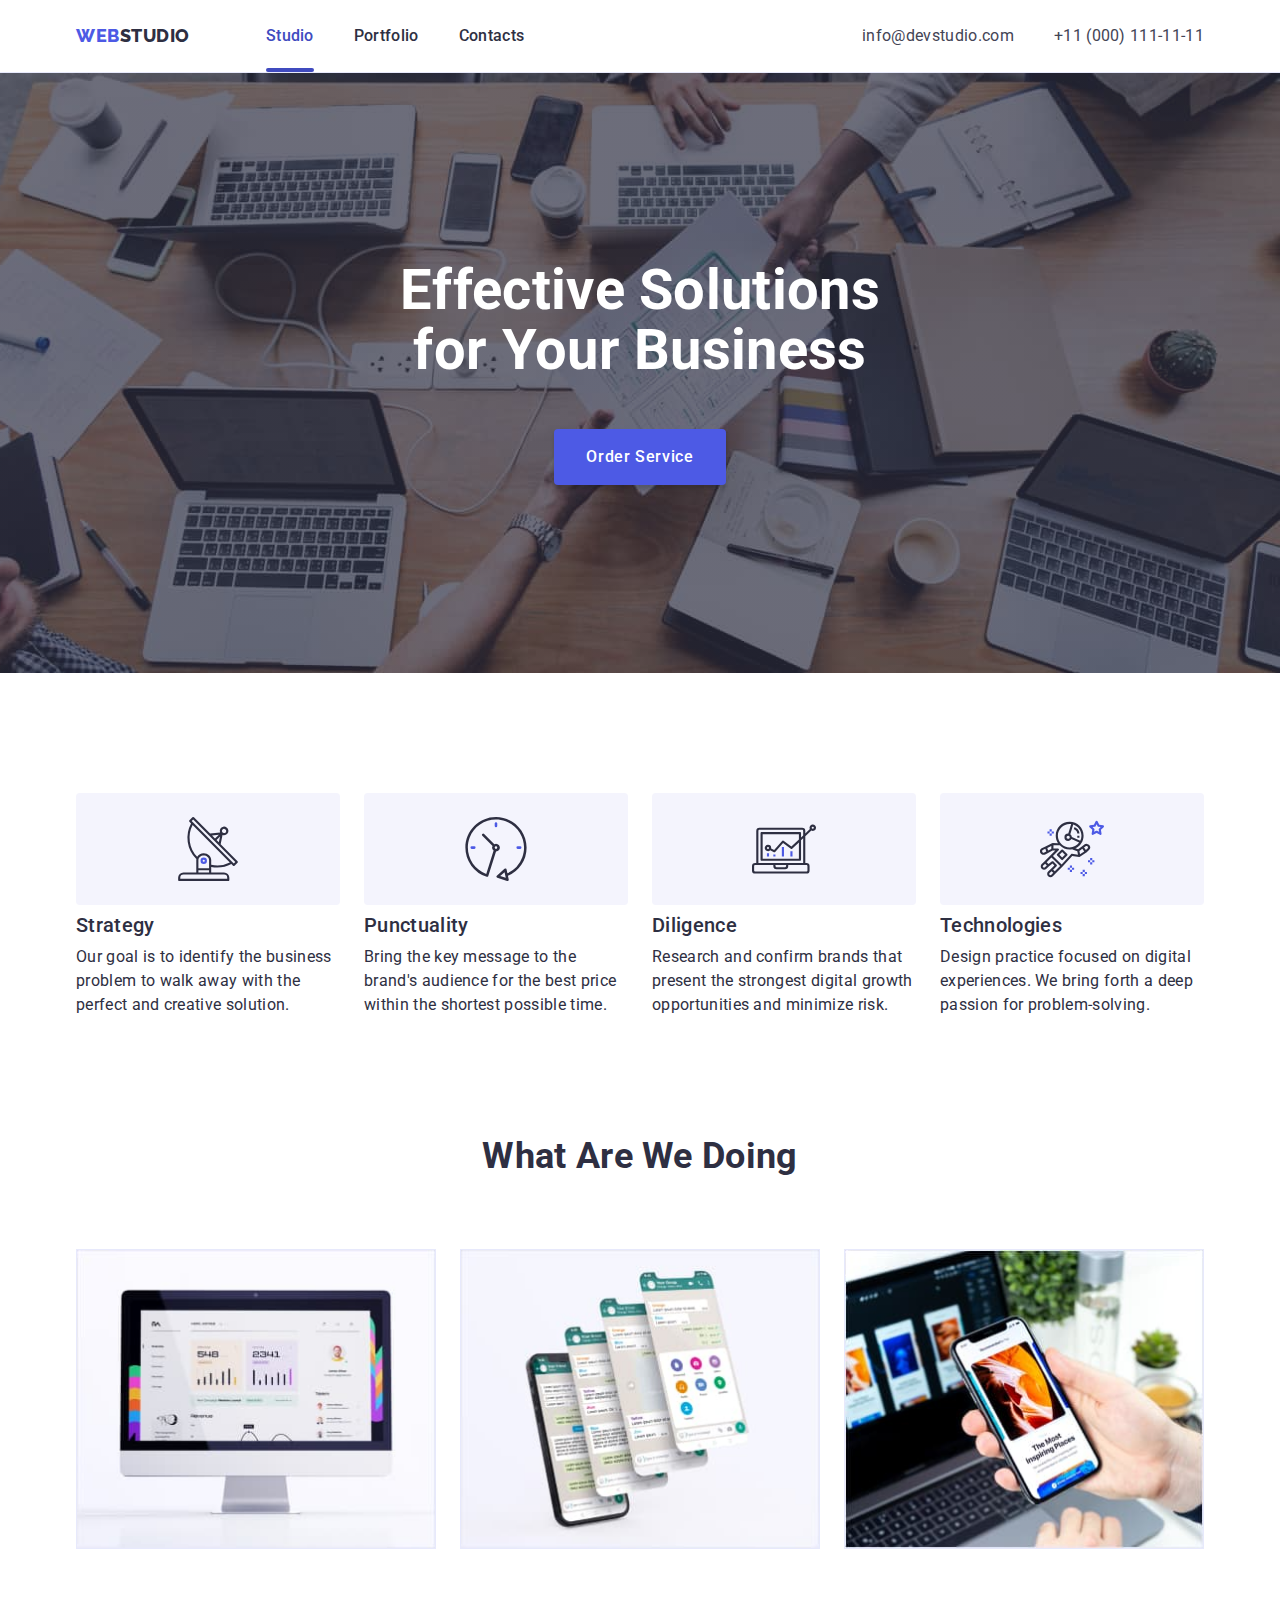
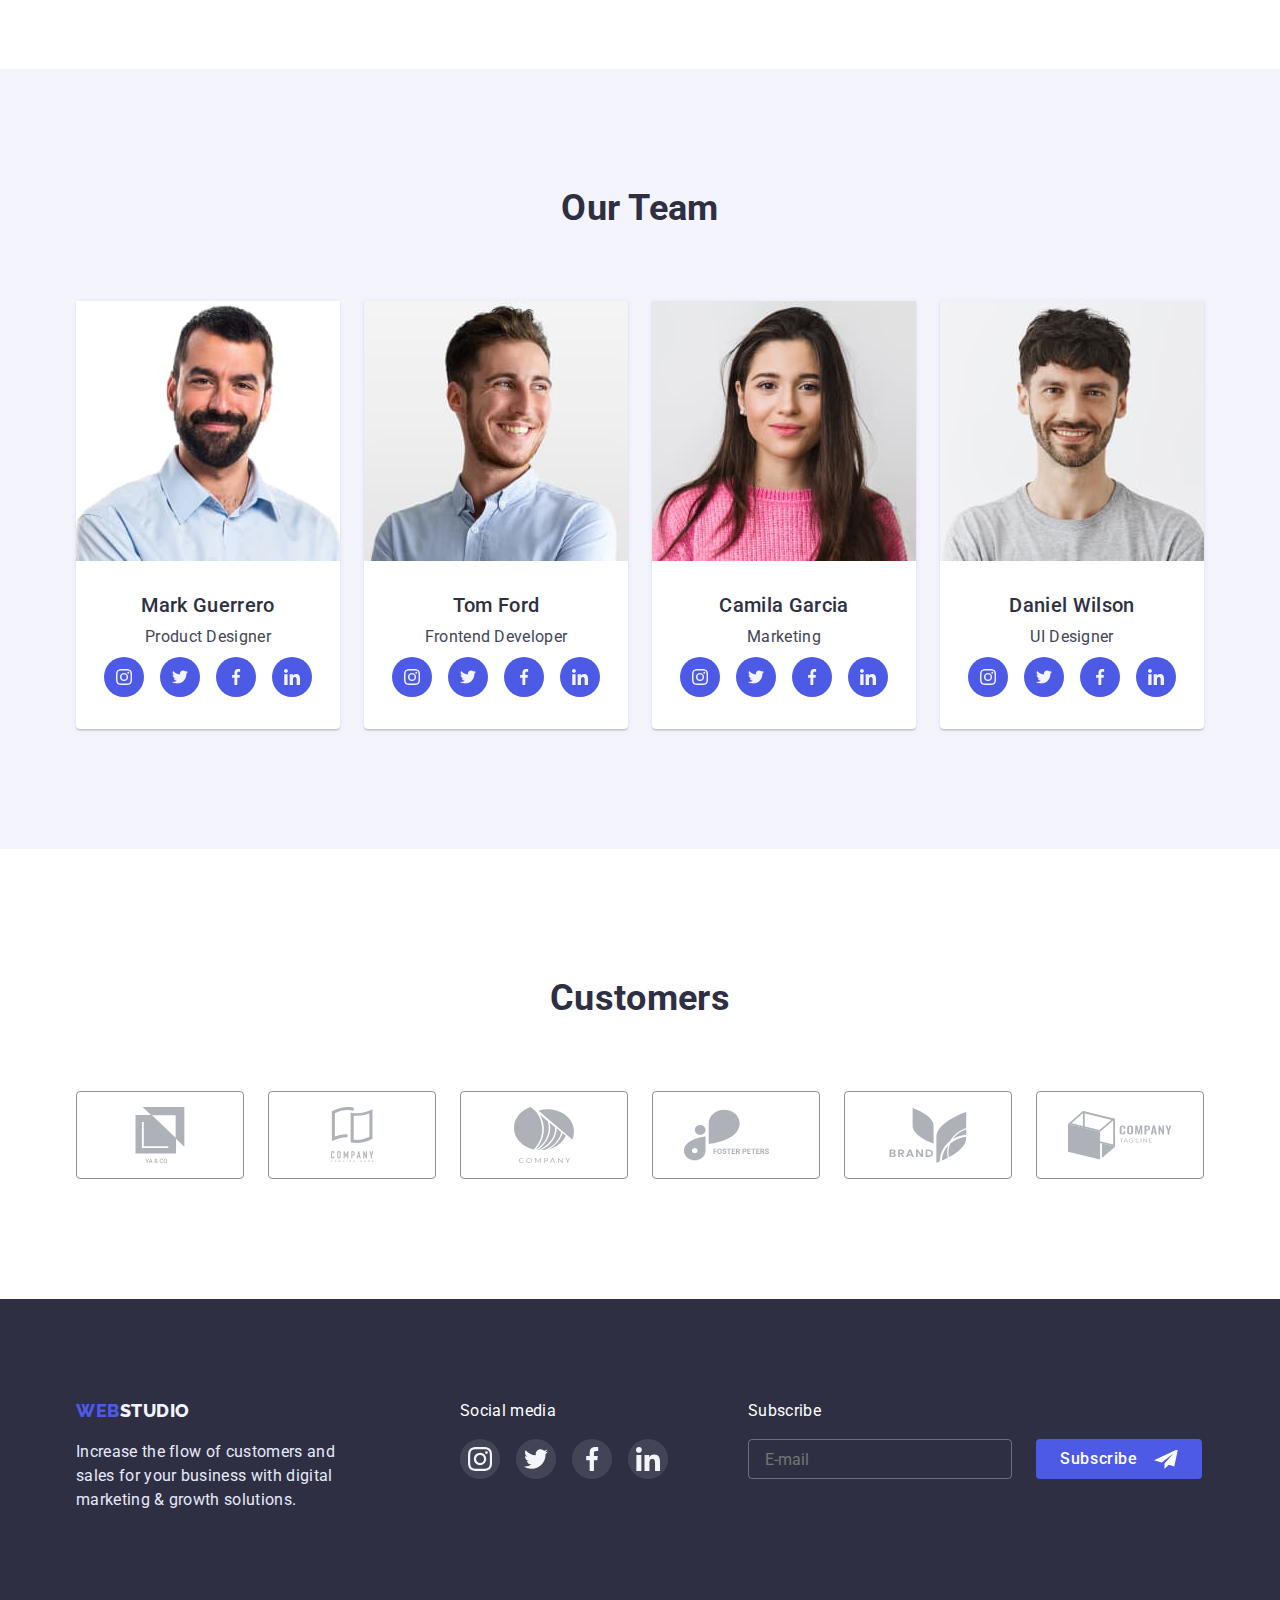
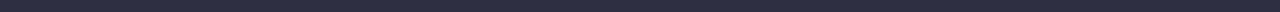
==== commit 3bc20e59: "допрацювання" ====
--- a/index.html
+++ b/index.html
@@ -469,7 +469,7 @@
             </li>
           </ul>
         </div>
-        <div class="foo-subscibe">
+        <div class="foot-subscibe">
           <p class="foot-media">Subscribe</p>
           <form class="form-foot js-speaker-form">
             <div class="for-foot">
--- a/css/styles.css
+++ b/css/styles.css
@@ -354,7 +354,7 @@
   display: flex;
   align-items: center;
   justify-content: center;
-  gap: 24px;
+  gap: 16px;
 
   margin-top: 8px;
 }
@@ -475,7 +475,6 @@
 }
 .container-foot {
   display: flex;
-  justify-content: space-between;
 }
 .logo-studio-lihgt {
   display: inline-block;
@@ -502,6 +501,9 @@
 .social-media {
   margin-left: 120px;
 }
+.foot-subscibe {
+  margin-left: 80px;
+}
 .foot-media {
   color: var(--clr-liht);
   margin-bottom: 16px;
@@ -534,14 +536,22 @@
   display: flex;
 }
 .form-foot input {
-  padding: 10px 20px;
+  width: 264px;
+  height: 40px;
+  padding: 8px 16px;
   border: 1px solid rgba(255, 255, 255, 0.3);
   color: var(--clr-liht);
   border-radius: 4px;
   background-color: inherit;
 }
+.foot-subscibe {
+}
 
 .but-subscribe {
+  font-weight: 500;
+  font-size: 16px;
+  letter-spacing: 0.04em;
+
   margin-left: 24px;
   display: flex;
   flex-direction: row;
@@ -700,7 +710,6 @@
   overflow: auto;
 
   width: 100%;
-  height: 100%;
   max-width: 408px;
   max-height: 584px;
   padding: 72px 24px 24px;
@@ -791,6 +800,7 @@
   border: 1px solid rgba(33, 33, 33, 0.2);
   border-radius: 4px;
   outline: none;
+  transition: border 250ms cubic-bezier(0.4, 0, 0.2, 1);
 }
 
 .icon-modal {
@@ -802,8 +812,7 @@
   position: absolute;
   transform: translateY(-50%);
   fill: var(--clr-primary);
-  transition: fill 250ms cubic-bezier(0.4, 0, 0.2, 1),
-    border 250ms cubic-bezier(0.4, 0, 0.2, 1);
+  transition: fill 250ms cubic-bezier(0.4, 0, 0.2, 1);
 }
 /* .form-fild input:focus + label {
   background-color: #31d0aa;
